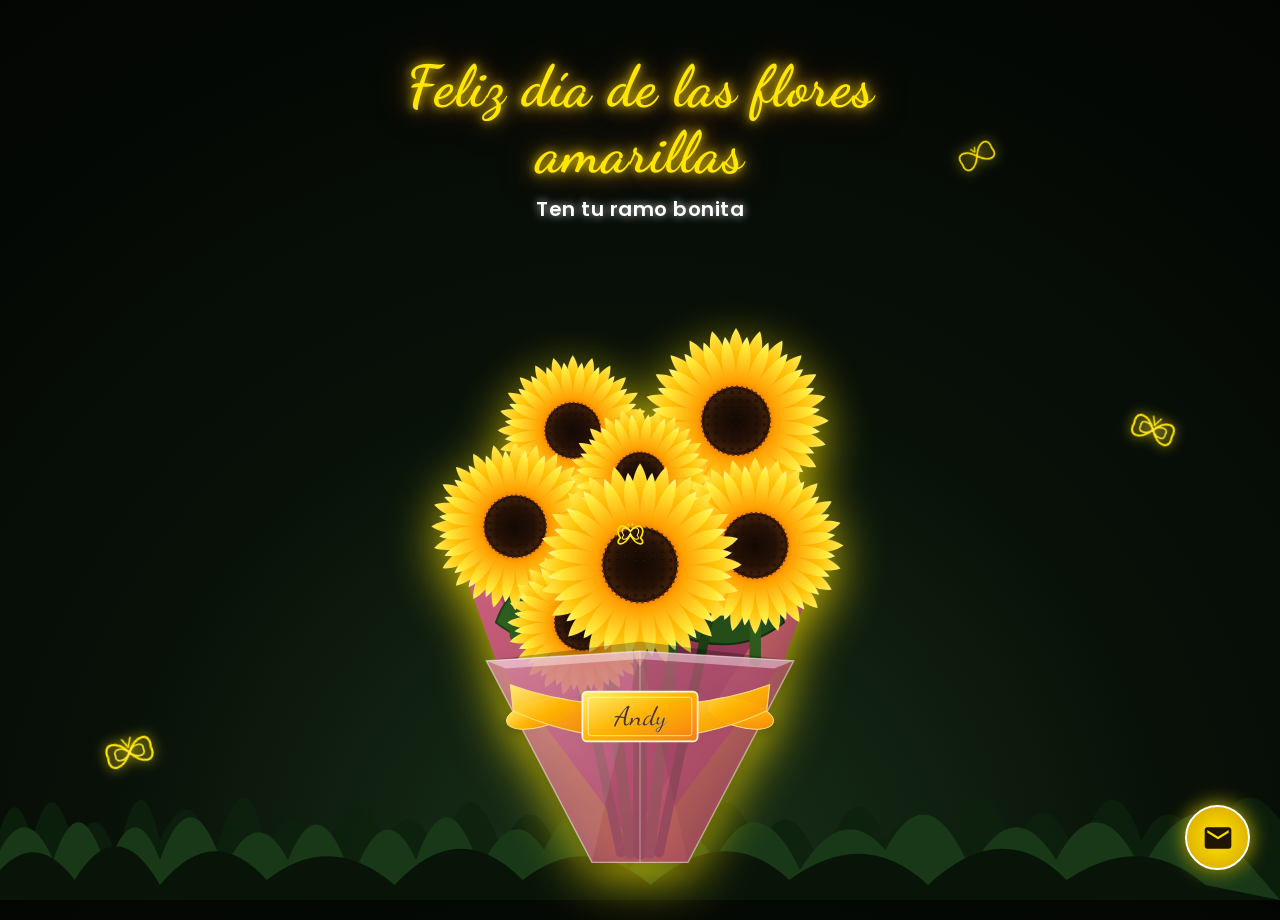
==== prueba.html @ 536d21cd "Add files via upload" ====
<!DOCTYPE html>
<html lang="es">
<head>
    <meta charset="UTF-8">
    <meta name="viewport" content="width=device-width, initial-scale=1.0">
    <title>Feliz Día de las Flores Amarillas</title>
    <!-- Fonts -->
    <link rel="preconnect" href="https://fonts.googleapis.com">
    <link rel="preconnect" href="https://fonts.gstatic.com" crossorigin>
    <link href="https://fonts.googleapis.com/css2?family=Dancing+Script:wght@700&family=Poppins:wght@400;600;700&display=swap" rel="stylesheet">
    
    <style>
        * {
            margin: 0;
            padding: 0;
            box-sizing: border-box;
        }

        body {
            background: radial-gradient(circle at 50% 100%, #1a331a 0%, #081008 50%, #030503 100%);
            color: white;
            font-family: 'Poppins', sans-serif;
            height: 100vh;
            width: 100vw;
            overflow: hidden;
            display: flex;
            flex-direction: column;
            align-items: center;
            position: relative;
        }

        #stars-container {
            position: absolute;
            top: 0;
            left: 0;
            width: 100%;
            height: 100%;
            z-index: 0;
            pointer-events: none;
        }

        .star {
            position: absolute;
            background-color: #fffbcf;
            border-radius: 50%;
            opacity: 0;
            animation: twinkle var(--duration) ease-in-out infinite;
            animation-delay: var(--delay);
        }

        @keyframes twinkle {
            0%, 100% { opacity: 0; transform: scale(0.4); }
            50% { opacity: 0.9; transform: scale(1.3); box-shadow: 0 0 8px #ffee55; }
        }

        .text-container {
            z-index: 20;
            text-align: center;
            margin-top: 6vh;
            pointer-events: none;
            animation: fadeInDown 1.5s cubic-bezier(0.16, 1, 0.3, 1) forwards;
        }

        .main-title {
            font-family: 'Dancing Script', cursive;
            font-size: 3.6rem;
            color: #ffe600;
            text-shadow: 
                0 0 10px rgba(255, 230, 0, 0.8),
                0 0 20px rgba(255, 193, 7, 0.6),
                0 0 35px rgba(255, 152, 0, 0.5);
            line-height: 1.15;
            margin-bottom: 8px;
            letter-spacing: 1px;
        }

        .subtitle {
            font-size: 1.25rem;
            color: #ffffff;
            font-weight: 600;
            letter-spacing: 0.5px;
            text-shadow: 0 0 8px rgba(255, 255, 255, 0.8), 0 2px 4px rgba(0, 0, 0, 0.8);
        }

        @keyframes fadeInDown {
            from { opacity: 0; transform: translateY(-30px); }
            to { opacity: 1; transform: translateY(0); }
        }

        /* Contenedor que hace emerger el ramo desde abajo */
        .bouquet-emergence-wrapper {
            position: absolute;
            bottom: -20px;
            left: 50%;
            transform: translateX(-50%) translateY(100%);
            z-index: 10;
            animation: growFromBottom 2.2s cubic-bezier(0.17, 0.89, 0.32, 1.1) 0.3s 1 forwards;
            transform-origin: bottom center;
        }

        /* Contenedor interno que aplica el movimiento oscilante de viento */
        .bouquet-sway-wrapper {
            transform-origin: bottom center;
            animation: swayMotion 4.5s ease-in-out infinite alternate;
            animation-delay: 2.5s;
        }

        @keyframes growFromBottom {
            0% {
                transform: translateX(-50%) translateY(110%) scale(0.6);
                opacity: 0;
            }
            100% {
                transform: translateX(-50%) translateY(0) scale(1);
                opacity: 1;
            }
        }

        @keyframes swayMotion {
            0% { transform: rotate(-3.5deg) translateX(-5px); }
            50% { transform: rotate(1deg); }
            100% { transform: rotate(3.5deg) translateX(5px); }
        }

        .bouquet-svg {
            /* Se adapta automáticamente al ancho Y al alto de la pantalla */
            width: min(90vw, 55vh, 480px);
            height: auto;
            aspect-ratio: 500 / 650;
            display: block;
            filter: drop-shadow(0 15px 25px rgba(255, 230, 0, 0.8));
        }

        .butterfly-glow {
            position: absolute;
            z-index: 15;
            pointer-events: none;
            filter: drop-shadow(0 0 6px #ffe600);
            animation: floatButterfly 5s ease-in-out infinite alternate;
        }

        .butterfly-left-bottom {
            bottom: 120px;
            left: 8vw;
            width: 55px;
            height: 55px;
            transform: rotate(-15deg);
        }

        .butterfly-right-middle {
            top: 45%;
            right: 8vw;
            width: 50px;
            height: 50px;
            transform: rotate(20deg);
            animation-delay: -2s;
        }

        .butterfly-top-right {
            top: 15%;
            right: 22vw;
            width: 42px;
            height: 42px;
            transform: rotate(-30deg);
            animation-delay: -3.5s;
        }

        @keyframes floatButterfly {
            0% { transform: translateY(0) rotate(-10deg) scale(1); }
            100% { transform: translateY(-18px) rotate(10deg) scale(1.08); }
        }

        .grass-container {
            position: absolute;
            bottom: 0;
            left: 0;
            width: 100%;
            height: 180px;
            z-index: 2;
            pointer-events: none;
        }

        .action-btn-container {
            position: absolute;
            bottom: 30px;
            right: 30px;
            z-index: 30;
        }

        .envelope-btn {
            width: 65px;
            height: 65px;
            border-radius: 50%;
            background: radial-gradient(circle, #ffe600 0%, #d4a000 100%);
            border: 2px solid #ffffff;
            box-shadow: 0 0 20px rgba(255, 230, 0, 0.8), 0 4px 10px rgba(0,0,0,0.5);
            display: flex;
            align-items: center;
            justify-content: center;
            cursor: pointer;
            transition: all 0.3s cubic-bezier(0.175, 0.885, 0.32, 1.275);
            outline: none;
        }

        .envelope-btn:hover {
            transform: scale(1.12) rotate(5deg);
            box-shadow: 0 0 30px rgba(255, 230, 0, 1), 0 6px 15px rgba(0,0,0,0.6);
        }

        .envelope-btn svg {
            width: 32px;
            height: 32px;
            fill: #221500;
        }

        /* Cinta frontal del ramo */
        #front-wrapper {
            filter: drop-shadow(0 5px 5px rgba(0, 0, 0, 0.22));
        }

        .modal-overlay {
            position: fixed;
            top: 0;
            left: 0;
            width: 100vw;
            height: 100vh;
            background: rgba(0, 0, 0, 0.75);
            backdrop-filter: blur(5px);
            z-index: 100;
            display: flex;
            align-items: center;
            justify-content: center;
            opacity: 0;
            pointer-events: none;
            transition: opacity 0.4s ease;
        }

        .modal-overlay.active {
            opacity: 1;
            pointer-events: auto;
        }

        .modal-card {
            background: linear-gradient(135deg, #1f2d1f 0%, #0d170d 100%);
            border: 2px solid #ffe600;
            border-radius: 20px;
            padding: 30px;
            max-width: 88vw;
            width: 380px;
            text-align: center;
            box-shadow: 0 0 30px rgba(255, 230, 0, 0.4);
            transform: scale(0.8);
            transition: transform 0.4s cubic-bezier(0.175, 0.885, 0.32, 1.275);
        }

        .modal-overlay.active .modal-card {
            transform: scale(1);
        }

        .modal-card h2 {
            font-family: 'Dancing Script', cursive;
            color: #ffe600;
            font-size: 2.2rem;
            margin-bottom: 12px;
        }

        .modal-card p {
            color: #f0f0f0;
            font-size: 0.95rem;
            line-height: 1.6;
            margin-bottom: 20px;
        }

        .modal-close-btn {
            background: #ffe600;
            color: #1a1a00;
            border: none;
            padding: 10px 24px;
            font-weight: 700;
            border-radius: 25px;
            cursor: pointer;
            font-family: 'Poppins', sans-serif;
            transition: background 0.2s;
        }

        .modal-close-btn:hover {
            background: #fff;
        }

        /* Adaptación automática para celulares */
        @media (prefers-reduced-motion: reduce) {
            .bouquet-emergence-wrapper,
            .bouquet-sway-wrapper,
            .butterfly-glow,
            .star {
                animation-iteration-count: 1;
            }
        }

        @media (max-width: 600px) {
            body {
                min-height: 100vh;
                min-height: 100dvh;
                height: 100vh;
                height: 100dvh;
            }

            .text-container {
                margin-top: clamp(16px, 5vh, 45px);
                padding: 0 12px;
            }

            .main-title {
                font-size: clamp(2rem, 9vw, 2.7rem);
                line-height: 1.05;
                margin-bottom: 5px;
            }

            .subtitle {
                font-size: clamp(0.82rem, 3.8vw, 1.05rem);
            }

            .bouquet-emergence-wrapper {
                bottom: clamp(-18px, -2vh, -5px);
            }

            .bouquet-svg {
                width: min(90vw, 55vh, 480px);
                height: auto;
            }

            .action-btn-container {
                bottom: max(14px, env(safe-area-inset-bottom));
                right: max(14px, env(safe-area-inset-right));
            }

            #front-wrapper text {
                font-size: clamp(22px, 5.5vw, 28px);
            }

            .envelope-btn {
                width: clamp(50px, 14vw, 60px);
                height: clamp(50px, 14vw, 60px);
            }

            .envelope-btn svg {
                width: clamp(24px, 7vw, 30px);
                height: clamp(24px, 7vw, 30px);
            }

            .modal-card {
                width: min(88vw, 380px);
                padding: clamp(20px, 6vw, 30px);
            }

            .modal-card h2 {
                font-size: clamp(1.8rem, 8vw, 2.2rem);
            }
        }

        /* Celulares en horizontal y laptops con poca altura */
        @media (max-height: 700px) {
            .text-container {
                margin-top: 2vh;
            }

            .main-title {
                font-size: clamp(1.8rem, 6vh, 3rem);
            }

            .subtitle {
                font-size: clamp(0.75rem, 2.4vh, 1rem);
            }

            .bouquet-svg {
                width: min(72vw, 58vh, 440px);
            }

            .grass-container {
                height: 120px;
            }

            .action-btn-container {
                bottom: 12px;
                right: 12px;
            }
        }

        /* Pantallas muy estrechas */
        @media (max-width: 360px) {
            .main-title {
                font-size: 1.85rem;
            }

            .subtitle {
                font-size: 0.78rem;
            }

            .bouquet-svg {
                width: min(92vw, 52vh, 340px);
            }
        }
    </style>
</head>
<body>

    <!-- Fondo de Estrellas -->
    <div id="stars-container"></div>

    <!-- Título Principal -->
    <div class="text-container">
        <h1 class="main-title">Feliz día de las flores<br>amarillas</h1>
        <p class="subtitle">Ten tu ramo bonita</p>
    </div>

    <!-- Mariposas flotantes en pantalla -->
    <svg class="butterfly-glow butterfly-left-bottom" viewBox="0 0 50 50">
        <path d="M25 25 C15 10 2 12 5 25 C2 38 15 40 25 25 C35 10 48 12 45 25 C48 38 35 40 25 25 Z" fill="none" stroke="#ffe600" stroke-width="2"/>
        <path d="M25 25 C20 18 10 18 12 25 C10 32 20 32 25 25 C30 18 40 18 38 25 C40 32 30 32 25 25 Z" fill="none" stroke="#ffeb3b" stroke-width="1.5"/>
        <line x1="25" y1="20" x2="21" y2="12" stroke="#ffe600" stroke-width="1.5" stroke-linecap="round"/>
        <line x1="25" y1="20" x2="29" y2="12" stroke="#ffe600" stroke-width="1.5" stroke-linecap="round"/>
    </svg>

    <svg class="butterfly-glow butterfly-right-middle" viewBox="0 0 50 50">
        <path d="M25 25 C15 10 2 12 5 25 C2 38 15 40 25 25 C35 10 48 12 45 25 C48 38 35 40 25 25 Z" fill="none" stroke="#ffe600" stroke-width="2"/>
        <path d="M25 25 C20 18 10 18 12 25 C10 32 20 32 25 25 C30 18 40 18 38 25 C40 32 30 32 25 25 Z" fill="none" stroke="#ffeb3b" stroke-width="1.5"/>
        <line x1="25" y1="20" x2="21" y2="12" stroke="#ffe600" stroke-width="1.5" stroke-linecap="round"/>
        <line x1="25" y1="20" x2="29" y2="12" stroke="#ffe600" stroke-width="1.5" stroke-linecap="round"/>
    </svg>

    <svg class="butterfly-glow butterfly-top-right" viewBox="0 0 50 50">
        <path d="M25 25 C15 10 2 12 5 25 C2 38 15 40 25 25 C35 10 48 12 45 25 C48 38 35 40 25 25 Z" fill="none" stroke="#ffe600" stroke-width="2"/>
        <line x1="25" y1="20" x2="22" y2="14" stroke="#ffe600" stroke-width="1.5"/>
        <line x1="25" y1="20" x2="28" y2="14" stroke="#ffe600" stroke-width="1.5"/>
    </svg>

    <!-- Pasto/Césped en la base inferior -->
    <div class="grass-container">
        <svg width="100%" height="100%" viewBox="0 0 1200 180" preserveAspectRatio="none">
            <path d="M0,180 L0,110 Q15,60 30,120 Q50,40 70,130 Q90,70 110,140 Q130,30 150,120 Q180,50 200,140 Q230,20 250,130 Q280,60 300,150 Q330,40 360,120 Q390,70 410,140 Q440,30 470,130 Q500,50 530,150 Q560,20 590,120 Q620,60 650,140 Q680,30 710,130 Q740,60 770,150 Q800,40 830,120 Q860,70 890,140 Q920,20 950,130 Q980,50 1010,140 Q1040,30 1070,120 Q1100,60 1130,140 Q1160,40 1200,100 L1200,180 Z" fill="#0d210d" opacity="0.8"/>
            <path d="M0,180 L0,130 Q25,80 50,140 Q75,60 100,150 Q125,70 150,140 Q180,50 210,150 Q240,80 270,140 Q300,60 330,160 Q360,70 390,140 Q420,50 450,150 Q480,80 510,130 Q550,40 590,150 Q630,70 670,140 Q710,60 750,150 Q790,80 830,130 Q870,50 910,150 Q950,70 990,140 Q1030,60 1070,150 Q1120,50 1160,130 L1200,180 Z" fill="#183818"/>
            <path d="M0,180 L0,150 Q35,110 70,160 Q110,90 150,165 Q200,100 250,160 Q310,110 370,165 Q430,95 490,160 Q550,110 610,165 Q680,100 740,160 Q810,105 870,165 Q940,95 1000,160 Q1070,110 1130,165 L1200,180 Z" fill="#091409"/>
        </svg>
    </div>

    <!-- Ramo de Flores Principal -->
    <div class="bouquet-emergence-wrapper">
        <div class="bouquet-sway-wrapper">
            <svg class="bouquet-svg" viewBox="0 0 500 650">
                <defs>
                    <!-- Gradiente para Pétalos de Girasol -->
                    <linearGradient id="petalGrad1" x1="0%" y1="100%" x2="0%" y2="0%">
                        <stop offset="0%" stop-color="#E66100"/>
                        <stop offset="25%" stop-color="#FF8C00"/>
                        <stop offset="65%" stop-color="#FFC107"/>
                        <stop offset="100%" stop-color="#FFEE55"/>
                    </linearGradient>

                    <linearGradient id="petalGrad2" x1="0%" y1="100%" x2="0%" y2="0%">
                        <stop offset="0%" stop-color="#D84315"/>
                        <stop offset="30%" stop-color="#FFA000"/>
                        <stop offset="85%" stop-color="#FFEB3B"/>
                        <stop offset="100%" stop-color="#FFF59D"/>
                    </linearGradient>

                    <!-- Textura/Gradiente del Centro Oscuro -->
                    <radialGradient id="centerGrad" cx="50%" cy="50%" r="50%">
                        <stop offset="0%" stop-color="#120803"/>
                        <stop offset="65%" stop-color="#261206"/>
                        <stop offset="88%" stop-color="#3d1e0a"/>
                        <stop offset="100%" stop-color="#1f0d04"/>
                    </radialGradient>

                    <!-- Patrón de puntos concéntricos para el centro del Girasol -->
                    <pattern id="centerPattern" x="0" y="0" width="8" height="8" patternUnits="userSpaceOnUse">
                        <circle cx="4" cy="4" r="1.5" fill="#0a0401" opacity="0.8"/>
                        <circle cx="4" cy="4" r="0.7" fill="#5c3317" opacity="0.6"/>
                    </pattern>

                    <!-- Gradiente de Papel Rosado Trasero -->
                    <linearGradient id="backPaperGrad" x1="0%" y1="0%" x2="100%" y2="100%">
                        <stop offset="0%" stop-color="#d6688d"/>
                        <stop offset="50%" stop-color="#b84d72"/>
                        <stop offset="100%" stop-color="#8a3050"/>
                    </linearGradient>

                    <!-- Gradiente de Envoltorio Cristalino Rosado Transparente -->
                    <linearGradient id="frontGlassGrad" x1="0%" y1="0%" x2="100%" y2="100%">
                        <stop offset="0%" stop-color="rgba(240, 140, 170, 0.72)"/>
                        <stop offset="50%" stop-color="rgba(220, 100, 140, 0.65)"/>
                        <stop offset="100%" stop-color="rgba(190, 70, 110, 0.78)"/>
                    </linearGradient>

                    <!-- Gradiente Dorado para Adornos -->
                    <linearGradient id="goldGrad" x1="0%" y1="0%" x2="100%" y2="100%">
                        <stop offset="0%" stop-color="#FFF176"/>
                        <stop offset="50%" stop-color="#FFB300"/>
                        <stop offset="100%" stop-color="#F57F17"/>
                    </linearGradient>

                    <!-- DEFINICIÓN DE UN GIRASOL COMPLETO -->
                    <g id="sunflower-single">
                        <!-- Tallo verde base -->
                        <path d="M0,0 L0,120" stroke="#2e5a1c" stroke-width="12" stroke-linecap="round"/>
                        
                        <!-- Capa 1: Pétalos Traseros (Naranja/Amarillo) -->
                        <g>
                            <!-- 24 Pétalos puntiagudos exteriores -->
                            <path d="M0,-22 C-9,-40 -12,-75 0,-92 C12,-75 9,-40 0,-22 Z" fill="url(#petalGrad1)"/>
                            <path d="M0,-22 C-9,-40 -12,-75 0,-92 C12,-75 9,-40 0,-22 Z" fill="url(#petalGrad1)" transform="rotate(15)"/>
                            <path d="M0,-22 C-9,-40 -12,-75 0,-92 C12,-75 9,-40 0,-22 Z" fill="url(#petalGrad1)" transform="rotate(30)"/>
                            <path d="M0,-22 C-9,-40 -12,-75 0,-92 C12,-75 9,-40 0,-22 Z" fill="url(#petalGrad1)" transform="rotate(45)"/>
                            <path d="M0,-22 C-9,-40 -12,-75 0,-92 C12,-75 9,-40 0,-22 Z" fill="url(#petalGrad1)" transform="rotate(60)"/>
                            <path d="M0,-22 C-9,-40 -12,-75 0,-92 C12,-75 9,-40 0,-22 Z" fill="url(#petalGrad1)" transform="rotate(75)"/>
                            <path d="M0,-22 C-9,-40 -12,-75 0,-92 C12,-75 9,-40 0,-22 Z" fill="url(#petalGrad1)" transform="rotate(90)"/>
                            <path d="M0,-22 C-9,-40 -12,-75 0,-92 C12,-75 9,-40 0,-22 Z" fill="url(#petalGrad1)" transform="rotate(105)"/>
                            <path d="M0,-22 C-9,-40 -12,-75 0,-92 C12,-75 9,-40 0,-22 Z" fill="url(#petalGrad1)" transform="rotate(120)"/>
                            <path d="M0,-22 C-9,-40 -12,-75 0,-92 C12,-75 9,-40 0,-22 Z" fill="url(#petalGrad1)" transform="rotate(135)"/>
                            <path d="M0,-22 C-9,-40 -12,-75 0,-92 C12,-75 9,-40 0,-22 Z" fill="url(#petalGrad1)" transform="rotate(150)"/>
                            <path d="M0,-22 C-9,-40 -12,-75 0,-92 C12,-75 9,-40 0,-22 Z" fill="url(#petalGrad1)" transform="rotate(165)"/>
                            <path d="M0,-22 C-9,-40 -12,-75 0,-92 C12,-75 9,-40 0,-22 Z" fill="url(#petalGrad1)" transform="rotate(180)"/>
                            <path d="M0,-22 C-9,-40 -12,-75 0,-92 C12,-75 9,-40 0,-22 Z" fill="url(#petalGrad1)" transform="rotate(195)"/>
                            <path d="M0,-22 C-9,-40 -12,-75 0,-92 C12,-75 9,-40 0,-22 Z" fill="url(#petalGrad1)" transform="rotate(210)"/>
                            <path d="M0,-22 C-9,-40 -12,-75 0,-92 C12,-75 9,-40 0,-22 Z" fill="url(#petalGrad1)" transform="rotate(225)"/>
                            <path d="M0,-22 C-9,-40 -12,-75 0,-92 C12,-75 9,-40 0,-22 Z" fill="url(#petalGrad1)" transform="rotate(240)"/>
                            <path d="M0,-22 C-9,-40 -12,-75 0,-92 C12,-75 9,-40 0,-22 Z" fill="url(#petalGrad1)" transform="rotate(255)"/>
                            <path d="M0,-22 C-9,-40 -12,-75 0,-92 C12,-75 9,-40 0,-22 Z" fill="url(#petalGrad1)" transform="rotate(270)"/>
                            <path d="M0,-22 C-9,-40 -12,-75 0,-92 C12,-75 9,-40 0,-22 Z" fill="url(#petalGrad1)" transform="rotate(285)"/>
                            <path d="M0,-22 C-9,-40 -12,-75 0,-92 C12,-75 9,-40 0,-22 Z" fill="url(#petalGrad1)" transform="rotate(300)"/>
                            <path d="M0,-22 C-9,-40 -12,-75 0,-92 C12,-75 9,-40 0,-22 Z" fill="url(#petalGrad1)" transform="rotate(315)"/>
                            <path d="M0,-22 C-9,-40 -12,-75 0,-92 C12,-75 9,-40 0,-22 Z" fill="url(#petalGrad1)" transform="rotate(330)"/>
                            <path d="M0,-22 C-9,-40 -12,-75 0,-92 C12,-75 9,-40 0,-22 Z" fill="url(#petalGrad1)" transform="rotate(345)"/>
                        </g>

                        <!-- Capa 2: Pétalos Delanteros Intercalados (Amarillo más brillante) -->
                        <g>
                            <path d="M0,-20 C-7,-35 -10,-68 0,-84 C10,-68 7,-35 0,-20 Z" fill="url(#petalGrad2)" transform="rotate(7.5)"/>
                            <path d="M0,-20 C-7,-35 -10,-68 0,-84 C10,-68 7,-35 0,-20 Z" fill="url(#petalGrad2)" transform="rotate(22.5)"/>
                            <path d="M0,-20 C-7,-35 -10,-68 0,-84 C10,-68 7,-35 0,-20 Z" fill="url(#petalGrad2)" transform="rotate(37.5)"/>
                            <path d="M0,-20 C-7,-35 -10,-68 0,-84 C10,-68 7,-35 0,-20 Z" fill="url(#petalGrad2)" transform="rotate(52.5)"/>
                            <path d="M0,-20 C-7,-35 -10,-68 0,-84 C10,-68 7,-35 0,-20 Z" fill="url(#petalGrad2)" transform="rotate(67.5)"/>
                            <path d="M0,-20 C-7,-35 -10,-68 0,-84 C10,-68 7,-35 0,-20 Z" fill="url(#petalGrad2)" transform="rotate(82.5)"/>
                            <path d="M0,-20 C-7,-35 -10,-68 0,-84 C10,-68 7,-35 0,-20 Z" fill="url(#petalGrad2)" transform="rotate(97.5)"/>
                            <path d="M0,-20 C-7,-35 -10,-68 0,-84 C10,-68 7,-35 0,-20 Z" fill="url(#petalGrad2)" transform="rotate(112.5)"/>
                            <path d="M0,-20 C-7,-35 -10,-68 0,-84 C10,-68 7,-35 0,-20 Z" fill="url(#petalGrad2)" transform="rotate(127.5)"/>
                            <path d="M0,-20 C-7,-35 -10,-68 0,-84 C10,-68 7,-35 0,-20 Z" fill="url(#petalGrad2)" transform="rotate(142.5)"/>
                            <path d="M0,-20 C-7,-35 -10,-68 0,-84 C10,-68 7,-35 0,-20 Z" fill="url(#petalGrad2)" transform="rotate(157.5)"/>
                            <path d="M0,-20 C-7,-35 -10,-68 0,-84 C10,-68 7,-35 0,-20 Z" fill="url(#petalGrad2)" transform="rotate(172.5)"/>
                            <path d="M0,-20 C-7,-35 -10,-68 0,-84 C10,-68 7,-35 0,-20 Z" fill="url(#petalGrad2)" transform="rotate(187.5)"/>
                            <path d="M0,-20 C-7,-35 -10,-68 0,-84 C10,-68 7,-35 0,-20 Z" fill="url(#petalGrad2)" transform="rotate(202.5)"/>
                            <path d="M0,-20 C-7,-35 -10,-68 0,-84 C10,-68 7,-35 0,-20 Z" fill="url(#petalGrad2)" transform="rotate(217.5)"/>
                            <path d="M0,-20 C-7,-35 -10,-68 0,-84 C10,-68 7,-35 0,-20 Z" fill="url(#petalGrad2)" transform="rotate(232.5)"/>
                            <path d="M0,-20 C-7,-35 -10,-68 0,-84 C10,-68 7,-35 0,-20 Z" fill="url(#petalGrad2)" transform="rotate(247.5)"/>
                            <path d="M0,-20 C-7,-35 -10,-68 0,-84 C10,-68 7,-35 0,-20 Z" fill="url(#petalGrad2)" transform="rotate(262.5)"/>
                            <path d="M0,-20 C-7,-35 -10,-68 0,-84 C10,-68 7,-35 0,-20 Z" fill="url(#petalGrad2)" transform="rotate(277.5)"/>
                            <path d="M0,-20 C-7,-35 -10,-68 0,-84 C10,-68 7,-35 0,-20 Z" fill="url(#petalGrad2)" transform="rotate(292.5)"/>
                            <path d="M0,-20 C-7,-35 -10,-68 0,-84 C10,-68 7,-35 0,-20 Z" fill="url(#petalGrad2)" transform="rotate(307.5)"/>
                            <path d="M0,-20 C-7,-35 -10,-68 0,-84 C10,-68 7,-35 0,-20 Z" fill="url(#petalGrad2)" transform="rotate(322.5)"/>
                            <path d="M0,-20 C-7,-35 -10,-68 0,-84 C10,-68 7,-35 0,-20 Z" fill="url(#petalGrad2)" transform="rotate(337.5)"/>
                            <path d="M0,-20 C-7,-35 -10,-68 0,-84 C10,-68 7,-35 0,-20 Z" fill="url(#petalGrad2)" transform="rotate(352.5)"/>
                        </g>

                        <!-- Capa 3: Centro Oscuro del Girasol -->
                        <circle cx="0" cy="0" r="34" fill="url(#centerGrad)"/>
                        <circle cx="0" cy="0" r="33" fill="url(#centerPattern)"/>
                        <circle cx="0" cy="0" r="34" fill="none" stroke="#5c2e0b" stroke-width="2" stroke-dasharray="2,3"/>
                    </g>
                </defs>

                <!-- 1. PAPEL DE ENVOLTORIO TRASERO (Puntas Rosa/Púrpura) -->
                <g id="back-paper">
                    <polygon points="250,220 50,240 100,380 250,580" fill="url(#backPaperGrad)" opacity="0.95"/>
                    <polygon points="250,220 450,240 400,380 250,580" fill="url(#backPaperGrad)" opacity="0.85"/>
                    <polygon points="250,180 150,150 70,260 250,550" fill="#a84467"/>
                    <polygon points="250,180 350,150 430,260 250,550" fill="#943757"/>
                </g>

                <!-- 2. TALLOS VERDES VISIBLES Detrás de las Flores -->
                <g id="stems-and-leaves">
                    <!-- Hojas verdes grandes -->
                    <path d="M180,320 Q120,280 100,340 Q150,380 220,350 Z" fill="#2d5e20" stroke="#1d4213" stroke-width="2"/>
                    <path d="M320,320 Q380,280 400,340 Q350,380 280,350 Z" fill="#244d1a" stroke="#132e0e" stroke-width="2"/>
                    <path d="M250,280 Q180,220 150,280 Q210,320 250,310 Z" fill="#387029"/>
                    <path d="M250,280 Q320,220 350,280 Q290,320 250,310 Z" fill="#2f6122"/>

                    <!-- Tallos agrupados que bajan -->
                    <path d="M160,250 L230,580" stroke="#2a521a" stroke-width="10" stroke-linecap="round"/>
                    <path d="M200,220 L240,580" stroke="#366623" stroke-width="12" stroke-linecap="round"/>
                    <path d="M250,200 L250,580" stroke="#234515" stroke-width="14" stroke-linecap="round"/>
                    <path d="M300,220 L260,580" stroke="#366623" stroke-width="12" stroke-linecap="round"/>
                    <path d="M340,250 L270,580" stroke="#1e3d12" stroke-width="10" stroke-linecap="round"/>
                </g>

                <!-- 3. GRUPO DE GIRASOLES (Posiciones exactas según imagen de referencia) -->
                <g id="sunflowers-group">
                    <!-- Girasol Superior Izquierda -->
                    <use href="#sunflower-single" x="180" y="140" transform="scale(0.85)" transform-origin="180 140"/>
                    
                    <!-- Girasol Superior Derecha (Grande) -->
                    <use href="#sunflower-single" x="350" y="130" transform="scale(1.05)" transform-origin="350 130"/>

                    <!-- Girasol Medio Izquierda -->
                    <use href="#sunflower-single" x="120" y="240" transform="scale(0.95)" transform-origin="120 240"/>

                    <!-- Girasol Centro Fondo -->
                    <use href="#sunflower-single" x="250" y="190" transform="scale(0.8)" transform-origin="250 190"/>

                    <!-- Girasol Medio Derecha -->
                    <use href="#sunflower-single" x="370" y="260" transform="scale(1.0)" transform-origin="370 260"/>

                    <!-- Girasol Inferior Izquierda -->
                    <use href="#sunflower-single" x="190" y="340" transform="scale(0.85)" transform-origin="190 340"/>

                    <!-- Girasol PRINCIPAL CENTRO (Destacado en primer plano) -->
                    <g id="center-main-sunflower">
                        <use href="#sunflower-single" x="250" y="280" transform="scale(1.15)" transform-origin="250 280"/>
                        
                        <!-- Mini Mariposa Amarilla posada sobre el girasol central -->
                        <g transform="translate(240, 245) scale(0.7)">
                            <path d="M0,0 C-12,-15 -25,-5 -15,10 C-25,20 -10,25 0,5 C10,25 25,20 15,10 C25,-5 12,-15 0,0 Z" fill="none" stroke="#ffe600" stroke-width="2.5"/>
                            <path d="M0,0 C-8,-10 -16,-3 -10,6 C-16,13 -6,16 0,3 C6,16 16,13 10,6 C16,-3 8,-10 0,0 Z" fill="none" stroke="#fff176" stroke-width="1.5"/>
                            <circle cx="-3" cy="-10" r="1.5" fill="#ffe600"/>
                            <circle cx="3" cy="-10" r="1.5" fill="#ffe600"/>
                        </g>
                    </g>
                </g>

                <!-- 4. ENVOLTORIO FRONTAL SEMI-TRANSPARENTE (Estilo Diamante Rosa Cristal) -->
                <g id="front-wrapper">
                    <!-- Sombra ligera bajo el envoltorio -->
                    <polygon points="250,360 410,380 300,590 200,590 90,380" fill="rgba(0,0,0,0.25)"/>

                    <!-- Polígono Rosa Transparente Principal -->
                    <polygon points="250,370 410,380 300,590 200,590 90,380" 
                             fill="url(#frontGlassGrad)" 
                             stroke="rgba(255, 255, 255, 0.5)" 
                             stroke-width="1.5"/>

                    <!-- Pliegues / Facetas geométricas cristalinas -->
                    <polygon points="250,370 90,380 200,590" fill="rgba(255, 255, 255, 0.08)"/>
                    <polygon points="250,370 410,380 300,590" fill="rgba(0, 0, 0, 0.06)"/>
                    <line x1="250" y1="370" x2="250" y2="590" stroke="rgba(255,255,255,0.3)" stroke-width="1.5"/>

                    <!-- Brillo de borde superior -->
                    <polygon points="90,380 250,370 410,380 390,388 250,378 110,388" fill="rgba(255, 255, 255, 0.4)"/>

                    <!-- Aletas/Pestañas Doradas Laterales (Como en la imagen de referencia) -->
                    <!-- Aleta Izquierda -->
                    <ellipse cx="145" cy="435" rx="35" ry="14" fill="url(#goldGrad)" transform="rotate(-15, 145, 435)" stroke="#ffe082" stroke-width="1"/>
                    <!-- Aleta Derecha -->
                    <ellipse cx="355" cy="435" rx="35" ry="14" fill="url(#goldGrad)" transform="rotate(15, 355, 435)" stroke="#ffe082" stroke-width="1"/>

                    <!-- CINTA AMARILLA QUE ENVUELVE EL RAMO -->
                    <!-- Extremos laterales: parecen pasar por detrás del envoltorio -->
                    <path d="M115,405 Q155,420 205,425 L205,458 Q155,450 118,432 Z"
                          fill="url(#goldGrad)" stroke="#ffe082" stroke-width="1.2" opacity="0.95"/>
                    <path d="M385,405 Q345,420 295,425 L295,458 Q345,450 382,432 Z"
                          fill="url(#goldGrad)" stroke="#ffe082" stroke-width="1.2" opacity="0.95"/>

                    <!-- Banda frontal -->
                    <rect x="190" y="412" width="120" height="52" rx="5"
                          fill="url(#goldGrad)" stroke="#fff8e1" stroke-width="1.8"/>
                    <rect x="196" y="418" width="108" height="40" rx="3"
                          fill="none" stroke="rgba(255,255,255,0.65)" stroke-width="1"/>

                    <!-- Nombre sobre la cinta -->
                    <text x="250" y="447"
                          text-anchor="middle"
                          font-family="Dancing Script, cursive"
                          font-size="28"
                          font-weight="700"
                          fill="#5a3200"
                          stroke="rgba(255,255,255,0.35)"
                          stroke-width="0.7">Andy</text>
                </g>
            </svg>
        </div>
    </div>

    <!-- Botón de Sobre Interactivo (Esquina Inferior Derecha) -->
    <div class="action-btn-container">
        <button class="envelope-btn" id="openModalBtn" aria-label="Abrir mensaje">
            <svg viewBox="0 0 24 24">
                <path d="M20 4H4c-1.1 0-1.99.9-1.99 2L2 18c0 1.1.9 2 2 2h16c1.1 0 2-.9 2-2V6c0-1.1-.9-2-2-2zm0 4l-8 5-8-5V6l8 5 8-5v2z"/>
            </svg>
        </button>
    </div>

    <!-- Modal con mensaje especial al hacer clic -->
    <div class="modal-overlay" id="messageModal">
        <div class="modal-card">
            <h2>¡Para Ti! 🌻✨</h2>
            <p>Hoy es un día especial para recordarte lo brillante y hermosa que eres. Que este ramo de flores amarillas llene tu día de luz, sonrisas y mucha alegría. 💛</p>
            <button class="modal-close-btn" id="closeModalBtn">Guardar Ramo</button>
        </div>
    </div>

    <script>
        // 1. Generador dinámico de estrellas parpadeantes en el fondo
        function generateStarrySky() {
            const starsContainer = document.getElementById('stars-container');
            const totalStars = 120;

            for (let i = 0; i < totalStars; i++) {
                const star = document.createElement('div');
                star.classList.add('star');

                // Posiciones y tamaños aleatorios
                const posX = Math.random() * 100;
                const posY = Math.random() * 100;
                const size = Math.random() * 2.5 + 1;

                star.style.left = `${posX}%`;
                star.style.top = `${posY}%`;
                star.style.width = `${size}px`;
                star.style.height = `${size}px`;

                // Animaciones desfasadas para naturalidad
                const duration = Math.random() * 3 + 2;
                const delay = Math.random() * 4;
                star.style.setProperty('--duration', `${duration}s`);
                star.style.setProperty('--delay', `${delay}s`);

                starsContainer.appendChild(star);
            }
        }

        // 2. Control del Modal de Mensaje
        function setupModalEvents() {
            const openBtn = document.getElementById('openModalBtn');
            const closeBtn = document.getElementById('closeModalBtn');
            const modal = document.getElementById('messageModal');

            openBtn.addEventListener('click', () => {
                modal.classList.add('active');
            });

            closeBtn.addEventListener('click', () => {
                modal.classList.remove('active');
            });

            modal.addEventListener('click', (e) => {
                if (e.target === modal) {
                    modal.classList.remove('active');
                }
            });
        }

        // Inicializar cuando el DOM esté listo
        window.addEventListener('DOMContentLoaded', () => {
            generateStarrySky();
            setupModalEvents();
        });
    </script>
</body>
</html>
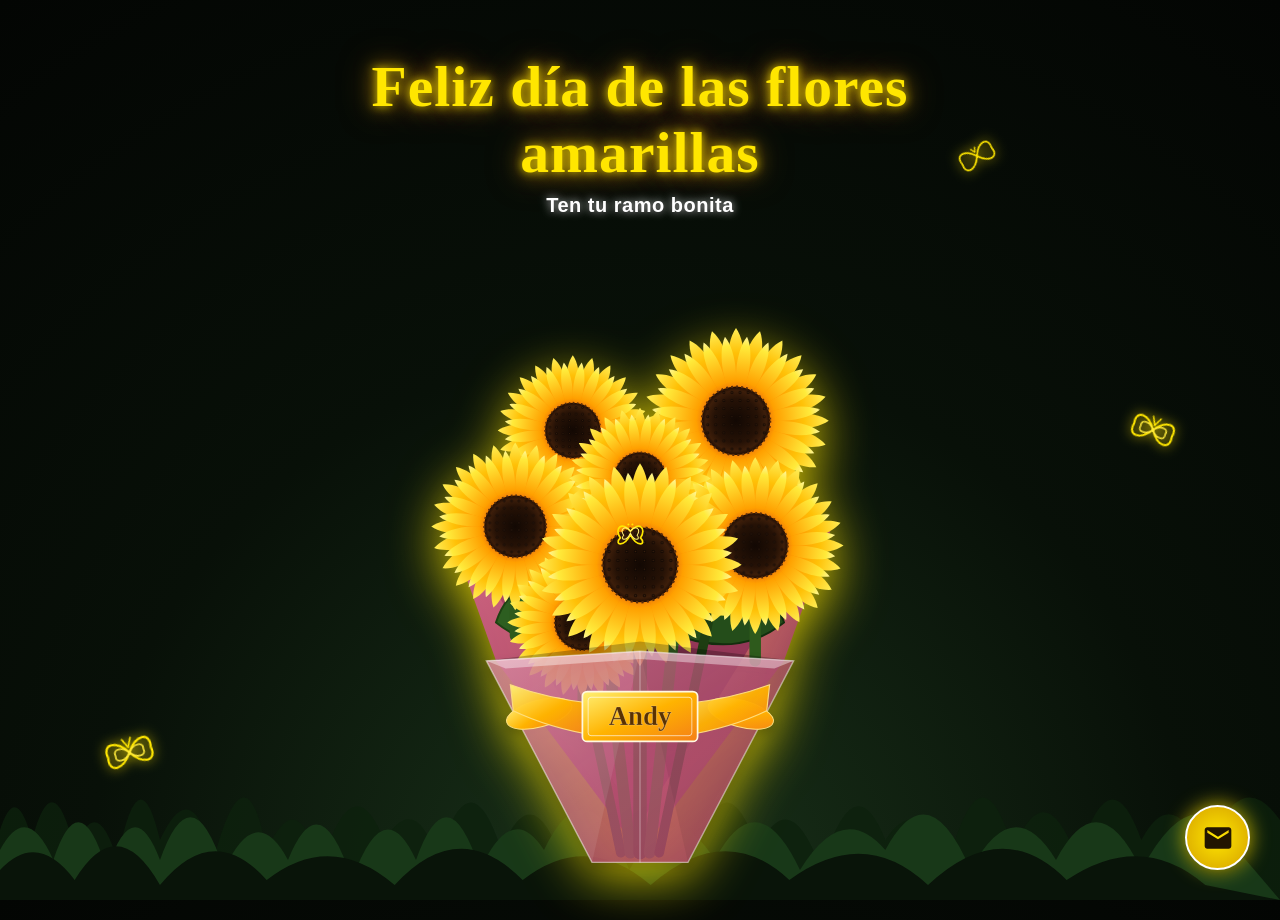
==== commit 7741c7a9: "Add files via upload" ====
--- a/prueba.html
+++ b/prueba.html
@@ -4,10 +4,8 @@
     <meta charset="UTF-8">
     <meta name="viewport" content="width=device-width, initial-scale=1.0">
     <title>Feliz Día de las Flores Amarillas</title>
-    <!-- Fonts -->
-    <link rel="preconnect" href="https://fonts.googleapis.com">
-    <link rel="preconnect" href="https://fonts.gstatic.com" crossorigin>
-    <link href="https://fonts.googleapis.com/css2?family=Dancing+Script:wght@700&family=Poppins:wght@400;600;700&display=swap" rel="stylesheet">
+
+
     
     <style>
         * {
